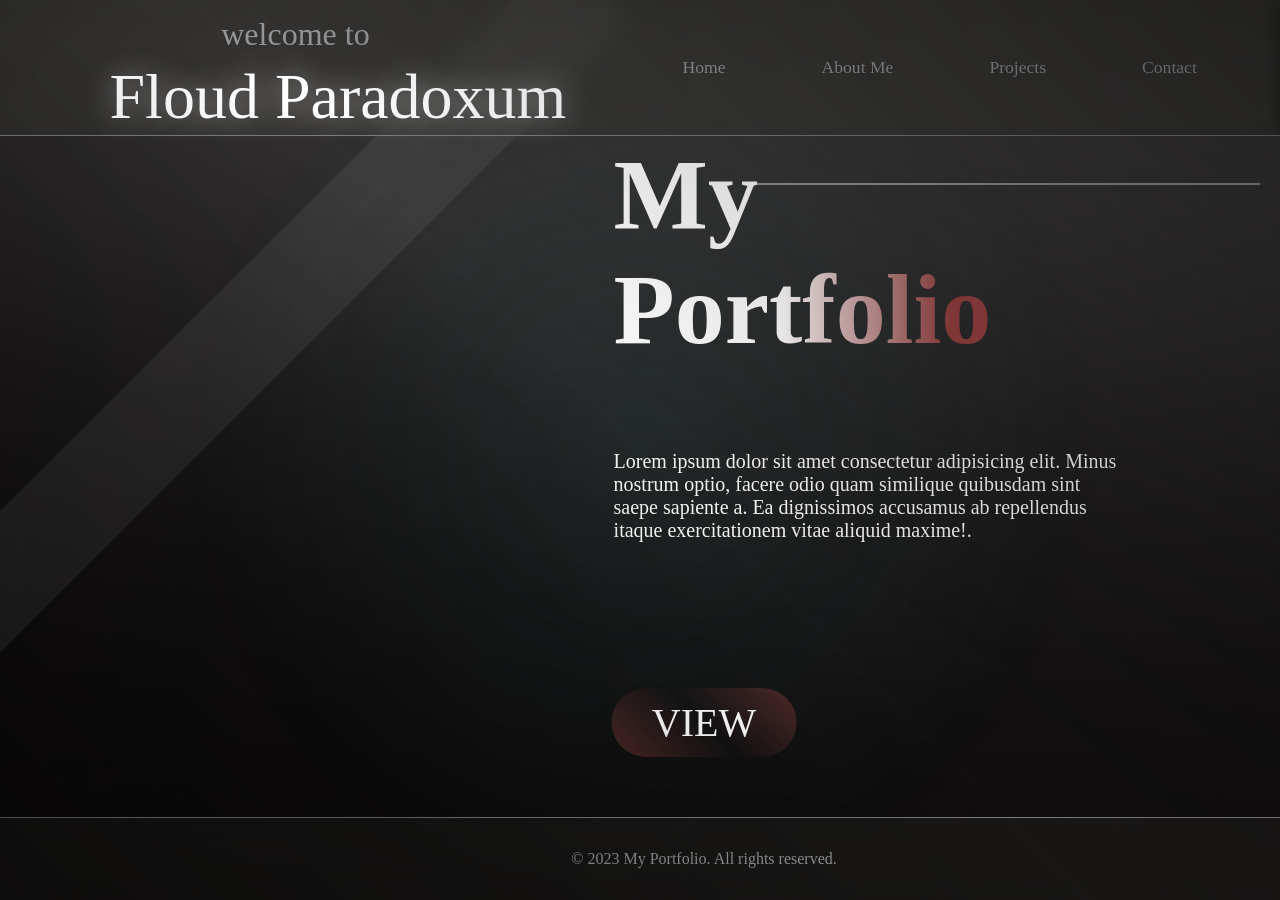
==== index.html @ b8a11843 "Front page" ====
<!DOCTYPE html>
<html lang="en">
<head>
    <link rel="stylesheet" href="styles.css">
    <meta charset="UTF-8">
    <meta name="viewport" content="width=device-width, initial-scale=1.0">
    <title>My Portfolio</title>
</head>
<body>
    <section class="bg">
<img src="img/bg2.png" alt="bg2" class="bg2">
</section>
   
<section class="title-section"> 
    
     <div class="title-container">
        <div class="title"> 
           
            <h1>  
               
                My <br> Portfolio
            </h1>
                <div class="line-title">    </div> 
            <p>Lorem ipsum dolor sit amet consectetur adipisicing elit. Minus nostrum optio, facere odio quam similique quibusdam sint saepe sapiente a. Ea dignissimos accusamus ab repellendus itaque exercitationem vitae aliquid maxime!.</p> 
        
        </div>
   
   
</div>
    <div class="image-bg">    </div>
    <div class="perfil-bg">    </div>  
     <div class="bars"></div>
</section>
        <nav>
            <p>welcome to</p>
           <a href="#logo" class="logo">Floud Paradoxum</a>
            <ul class="nav-links">
                <li><a href="#home">Home</a></li>
                <li><a href="#about">About Me</a></li>
                <li><a href="#projects">Projects</a></li>
                <li><a href="#contact">Contact</a></li>
            </ul>
        <div id="cursor-glow"></div>
        </nav>

<div class="see-more-container">
    <a href="#seemore" class="seemore">VIEW</a href>
</div>

<div class="glow"></div>
<div class="glow2"></div>

<footer>
    <p>&copy; 2023 My Portfolio. All rights reserved.</p>
</footer>
</body>
</html>
---- styles.css ----
:root {
  --bg-color: #0F0D0D;
  --bg-color-2:  #3B3A36;
  --text-color: #F5F5F5;
   --main-font: "Segoe UI", Tahoma, Geneva, sans-serif;
}


body {
    
    background-color: var(--bg-color);
    color: var(--text-color);
}

.bg img{
    width: 100%;
    height: 100vh;
    position: absolute;
    top: 0;
    left: 0;
    object-fit: cover;
    z-index: -1;
    opacity: 0.2;
}


.title {
   
    text-align: left;
    position: absolute;
    top: 40%;
    left: 60%;
    transform: translate(-50%, -50%);
    font-size: 3em;
}

.title p{

    font-size: 20px;
}

.title h1{ 
    position: static;
     white-space: nowrap;
    font-size: 100px;
    background: linear-gradient(90deg, #ffffff, #ffffff, #9a4141, #a04848, #893e3e, #7f7f7f, #fbfbfb);
    background-size: 200%;
    background-clip: text;
    -webkit-background-clip: text;
    color: transparent;
    animation: animate-gradient 4s linear infinite;
}

@keyframes animate-gradient {
    to  {
        background-position: 200%;
    }
}

.line-title {
  width: 100%;
  height: 1px;
  background-color: var(--text-color);
    position: absolute;
    display: flex;
    top: 130px;
    left: 78%;
    transform: translate(-50%, -50%);
}

.title-container {
    position: relative;        
   top: 300px;
    left: 100px;     
    display: flex;               
    align-items: center;
    z-index: 20;
}
.title-section {
    max-height: 80vh
}

.glow{
    position: fixed;   /* fica preso na tela */
    top: 0;
    left: 0;
    width: 100vw;
    height: 100vh;
     background: linear-gradient(45deg, #000000, #ffffff00, #000000);
     opacity: 0.4;
     pointer-events: none;

    z-index: 9999; /* acima de tudo */
}

.glow2{
     position: fixed;   /* fica preso na tela */
    top: 0;
    left: 0;
    width: 100vw;
    height: 100vh;
  
    background: radial-gradient(circle at center, #508f9656, rgba(255,255,255,0) 60%);
    opacity: 0.3;
    pointer-events: none;
    border-radius: 50%;
    filter: blur(20px);
    z-index: -1; 
}


.perfil-bg {
background-image: url('https://yt3.ggpht.com/nvjo84Fu64GkVvAstDHnePSKhI9lkjMFgyYHPCsuExDVszReYtW0ShSlTEBFjBVVlSDFff9z=s600-c-k-c0x00ffffff-no-rj-rp-mo');
    background-size: cover;
    background-position: center;
    width: 400px;
    height: 400px;
    border-radius: 50%;
    margin-right: 20px;
    position: relative;   /* permite top/left sem criar stacking context novo */
    top: 200px;           /* ajuste a posição conforme necessário */
    left: 10%;            /* exemplo: movido para a direita em relação ao pai */
    z-index: 20;          /* agora funciona frente a .bars */
    transition: 0.3s ease-in;
}

nav {
    position: fixed;
    top: 0;
    left: -100px;
   width: 106%; 
   padding: 1em 5%;
   background-color: #3b3a3673;
   border-bottom: 1px solid #7B7B7B;
   backdrop-filter: blur(10px);
   z-index: 22;
    display: inline-block; /* ou block */
    padding: 12px 20px;


    display: flex;
    justify-content: right;   /* todos os filhos juntos no centro */
    align-items: center;       /* centraliza na altura do nav */
    gap: 5rem;                 /* coloca espaço entre os links */
}


.nav-links {
    list-style: none;
    display: flex;
    gap: 6rem;
    margin-top: 25px;
    margin-bottom: 25px;
}

.nav-links li a{
     display: inline-block;
    position: relative;
    font-size: 1.1em;
    text-decoration: none;
    color: #989898;
    font-weight: 500;
    transition: 0.2s ease-in-out;
    padding: 20px 0;
 
}

nav .logo{
    position: absolute;
    text-decoration: none;
    color:#ffffff;
    font-size: 4em;
    left: 15%;
    top: 60px;
    text-shadow: #ffffff96 0px 0px 30px;
    transition: 0.2s ease-in-out;
   
}
nav p{
    position: absolute;
    text-decoration: none;
    color:#989898;
    font-size: 2em;
    left: 23%;
    top: -12%;
}

.seemore{
    font-family: 'Times New Roman', Times, serif;
    position: relative;
    font-size: 40px;

    text-decoration: none;
    color: #ffffff;
    padding: 12px 1em;
    border-radius: 36px;;
    z-index: 20; 

}




.seemore::after{
    content: '';
    position: absolute;
    top: 50%;
    left: 50%;
    transform: translate(-50%, -50%) scale(1);
    width: 100%;
    height: 100%;
    background: linear-gradient(45deg, #a048486e, #ffffff00, #a048486e);
    border-radius: 36px;
    opacity: 1;
    transition: 0.3s ease-in-out;
    z-index: -1;
 text-align: center;
 transition: 0.3s ease-in-out;
}

.seemore:hover::after{
    background: linear-gradient(45deg, #bb31316e, #ffffff00, #cd41416e);
    box-shadow: #9a4141 0px 0px 20px;

}

.see-more-container {
    position: absolute;       
    top: 75%;
    left: 55%;
    transform: translate(-50%, 50%);
    z-index: 30;  
     
}


.bars {
    position: relative;
     width: 100px;
  height: 900px;
  background-color: var(--text-color);
   background-color: rgba(109, 109, 109, 0.204);
    backdrop-filter: blur(10px);
    position: relative;
    top: -200px;
    left: -5%;
    rotate: 45deg;
    transform: translate(-50%, -50%);
    z-index: 5;
}


footer {
    position: fixed;
    bottom: 0;
    left: 0;
    width: 100%;
    padding: 1em 5%;
    background-color: #3b3a363e;
    border-top: 1px solid #7B7B7B;
    backdrop-filter: blur(10px);
    text-align: center;
    color: #989898;
    z-index: 22;
}



nav .logo:hover{
    color: #000000;
    text-shadow: #98000096 0px 0px 30px;
}


.nav-links li a:hover{
    color: #e0e0e0;
    text-shadow: 0 0 30px rgba(244, 252, 255, 0.856);
      padding-left: 20px;
      padding-right: 20px;
      transform: scale(1.7);
}

.perfil-bg:hover{
    transform: scale(1.05);
}
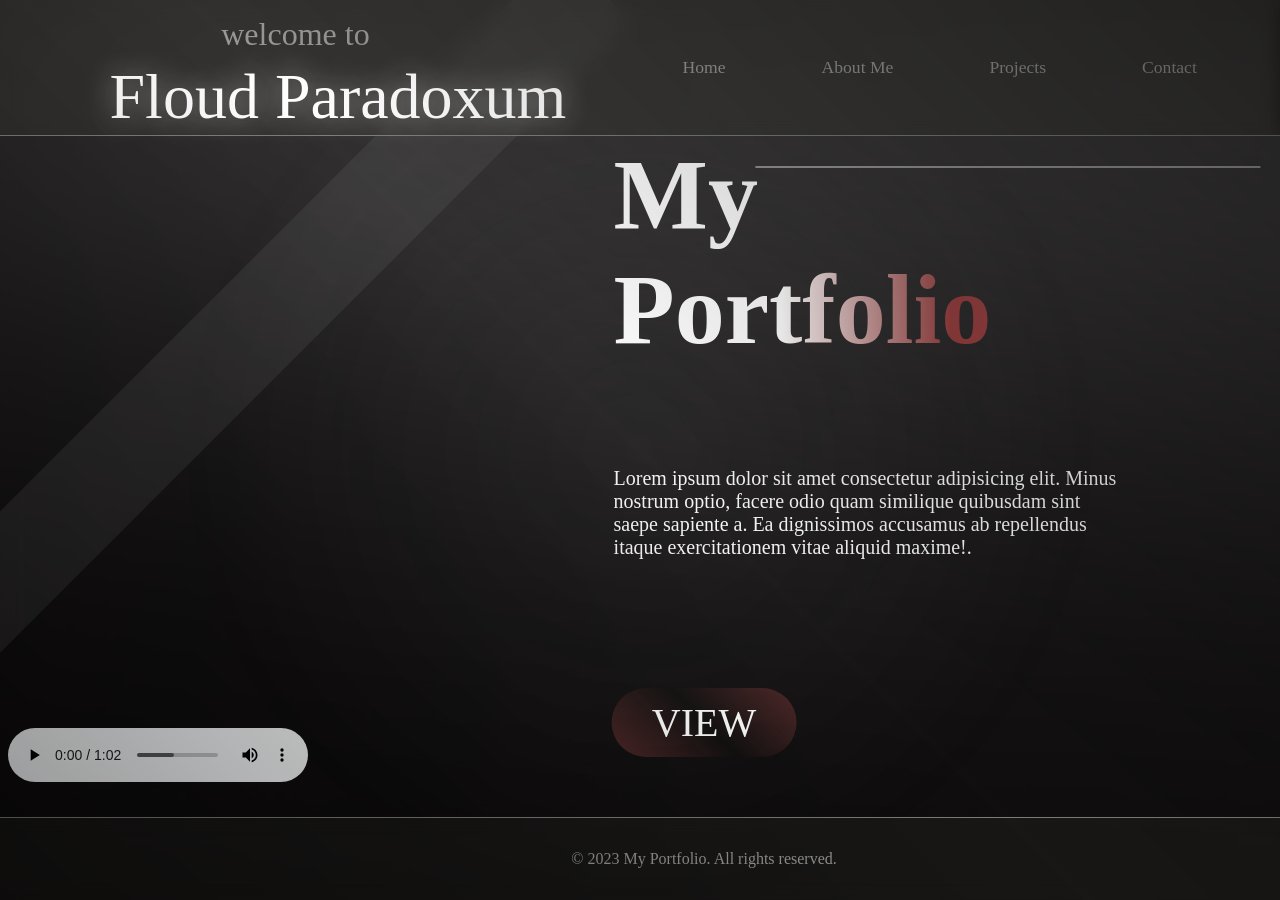
==== commit 17e9d426: "add project page" ====
--- a/index.html
+++ b/index.html
@@ -1,57 +1,71 @@
 <!DOCTYPE html>
 <html lang="en">
 <head>
-    <link rel="stylesheet" href="styles.css">
+    <link rel="stylesheet" href="styles/index.css">
     <meta charset="UTF-8">
     <meta name="viewport" content="width=device-width, initial-scale=1.0">
     <title>My Portfolio</title>
 </head>
 <body>
-    <section class="bg">
-<img src="img/bg2.png" alt="bg2" class="bg2">
+
+
+
+
+<section class="page" id="Home">
+                    <section class="bg">
+                <img src="img/bg2.png" alt="bg2" class="bg2">
+                </section>
+                
+                <section class="title-section"> 
+                    
+                    <div class="title-container">
+                        <div class="title"> 
+                        
+                            <h1>  
+                            
+                                My <br> Portfolio
+                            </h1>
+                                <div class="line-title">    </div> 
+                            <p>Lorem ipsum dolor sit amet consectetur adipisicing elit. Minus nostrum optio, facere odio quam similique quibusdam sint saepe sapiente a. Ea dignissimos accusamus ab repellendus itaque exercitationem vitae aliquid maxime!.</p> 
+                        
+                        </div>
+                
+                
+                </div>
+                    <div class="image-bg">    </div>
+                    <div class="perfil-bg">    </div>  
+                    <div class="bars"></div>
+                </section>
+                        <nav>
+                            <p>welcome to</p>
+                        <a href="#logo" class="logo">Floud Paradoxum</a>
+                            <ul class="nav-links">
+                                <li><a href="index.html">Home</a></li>
+                                <li><a href="#about">About Me</a></li>
+                                <li><a href="projects.html">Projects</a></li>
+                                <li><a href="#contact">Contact</a></li>
+                            </ul>
+                        <div id="cursor-glow"></div>
+                        </nav>
+
+                <div class="see-more-container">
+                    <a href="#seemore" class="seemore">VIEW</a href>
+                </div>
+
+                <div class="glow"></div>
+                <div class="glow2"></div>
+
+                <audio controls >
+                    <source src= "music/doom study 3.mp3">
+
+                </audio>
+                
+                <footer>
+                    <p>&copy; 2023 My Portfolio. All rights reserved.</p>
+                </footer>
 </section>
-   
-<section class="title-section"> 
-    
-     <div class="title-container">
-        <div class="title"> 
-           
-            <h1>  
-               
-                My <br> Portfolio
-            </h1>
-                <div class="line-title">    </div> 
-            <p>Lorem ipsum dolor sit amet consectetur adipisicing elit. Minus nostrum optio, facere odio quam similique quibusdam sint saepe sapiente a. Ea dignissimos accusamus ab repellendus itaque exercitationem vitae aliquid maxime!.</p> 
-        
-        </div>
-   
-   
-</div>
-    <div class="image-bg">    </div>
-    <div class="perfil-bg">    </div>  
-     <div class="bars"></div>
-</section>
-        <nav>
-            <p>welcome to</p>
-           <a href="#logo" class="logo">Floud Paradoxum</a>
-            <ul class="nav-links">
-                <li><a href="#home">Home</a></li>
-                <li><a href="#about">About Me</a></li>
-                <li><a href="#projects">Projects</a></li>
-                <li><a href="#contact">Contact</a></li>
-            </ul>
-        <div id="cursor-glow"></div>
-        </nav>
 
-<div class="see-more-container">
-    <a href="#seemore" class="seemore">VIEW</a href>
-</div>
 
-<div class="glow"></div>
-<div class="glow2"></div>
-
-<footer>
-    <p>&copy; 2023 My Portfolio. All rights reserved.</p>
-</footer>
 </body>
-</html>+</html>
+<!-- update -->
--- a/styles/index.css
+++ b/styles/index.css
@@ -0,0 +1 @@
+@import url(home.css);
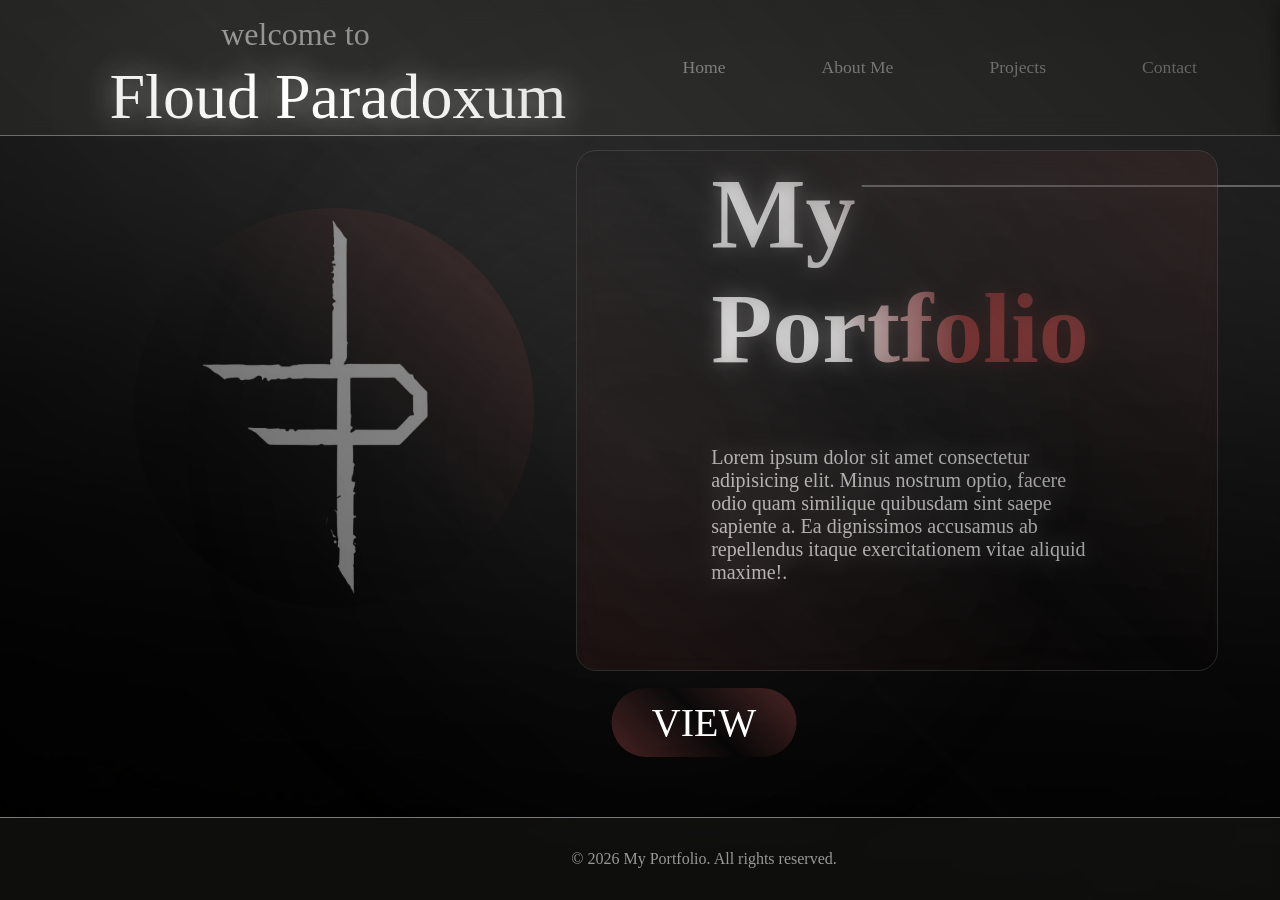
==== commit 54e2a744: "add project pages and styles" ====
--- a/index.html
+++ b/index.html
@@ -32,9 +32,12 @@
                 
                 
                 </div>
-                    <div class="image-bg">    </div>
-                    <div class="perfil-bg">    </div>  
+               <div class="logo-container"> 
+                    <div class="image-bg">
+                    <img src="img/logo.png" class="perfil">    </img>  
                     <div class="bars"></div>
+
+                    </div>
                 </section>
                         <nav>
                             <p>welcome to</p>
@@ -49,23 +52,22 @@
                         </nav>
 
                 <div class="see-more-container">
-                    <a href="#seemore" class="seemore">VIEW</a href>
+                    <a href="projects.html" class="seemore">VIEW</a href>
                 </div>
 
                 <div class="glow"></div>
                 <div class="glow2"></div>
-
-                <audio controls >
+ <div class="glass"></div>
+                <!-- <audio controls >
                     <source src= "music/doom study 3.mp3">
 
                 </audio>
-                
+                 -->
                 <footer>
-                    <p>&copy; 2023 My Portfolio. All rights reserved.</p>
+                    <p>&copy; 2026 My Portfolio. All rights reserved.</p>
                 </footer>
 </section>
 
 
 </body>
 </html>
-<!-- update -->
